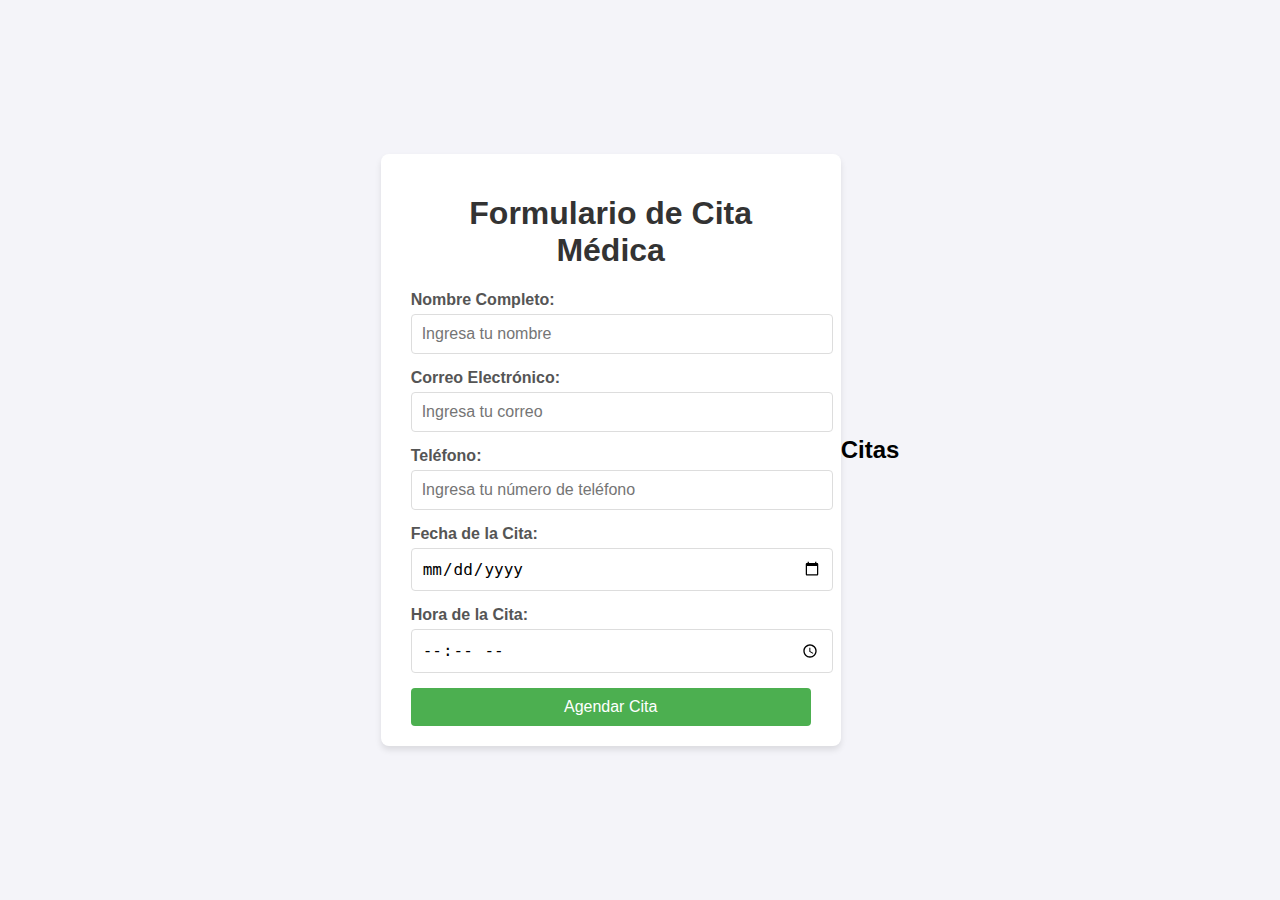
==== index.html @ b5e3e43d "Merge branch 'QA' into feature/CRUD" ====
<!DOCTYPE html>
<html lang="es">
<head>
  <meta charset="UTF-8">
  <meta name="viewport" content="width=device-width, initial-scale=1.0">
  <title>Formulario de Cita Médica</title>
  <link rel="stylesheet" href="style.css">
</head>
<body>
  <div class="form-container">
    <h1>Formulario de Cita Médica</h1>
    <form id="citaForm">
      <div class="form-group">
        <label for="nombre">Nombre Completo:</label>
        <input type="text" id="nombre" name="nombre" placeholder="Ingresa tu nombre" required>
      </div>
      <div class="form-group">
        <label for="correo">Correo Electrónico:</label>
        <input type="email" id="correo" name="correo" placeholder="Ingresa tu correo" required>
      </div>
      <div class="form-group">
        <label for="telefono">Teléfono:</label>
        <input type="tel" id="telefono" name="telefono" placeholder="Ingresa tu número de teléfono" required>
      </div>
      <div class="form-group">
        <label for="fecha">Fecha de la Cita:</label>
        <input type="date" id="fecha" name="fecha" required>
      </div>
      <div class="form-group">
        <label for="hora">Hora de la Cita:</label>
        <input type="time" id="hora" name="hora" required>
      </div>
      <button type="submit">Agendar Cita</button>
    </form>
  </div>

  
  <!-- Corrección-->
  <div id="lista">
    <h2>Citas</h2>
    <ul id="citas"></ul>
  </div>
  
  <script src="script.js"></script>
</body>
</html>
---- style.css ----
body {
    font-family: Arial, sans-serif;
    background-color: #f4f4f9;
    margin: 0;
    padding: 0;
    display: flex;
    justify-content: center;
    align-items: center;
    height: 100vh;
  }
  
  .form-container {
    background-color: #fff;
    padding: 20px 30px;
    border-radius: 8px;
    box-shadow: 0 4px 6px rgba(0, 0, 0, 0.1);
    width: 100%;
    max-width: 400px;
  }
  
  h1 {
    text-align: center;
    color: #333;
  }
  
  .form-group {
    margin-bottom: 15px;
  }
  
  label {
    display: block;
    font-weight: bold;
    margin-bottom: 5px;
    color: #555;
  }
  
  input {
    width: 100%;
    padding: 10px;
    font-size: 16px;
    border: 1px solid #ddd;
    border-radius: 4px;
  }
  
  button {
    width: 100%;
    padding: 10px;
    background-color: #4CAF50;
    color: white;
    border: none;
    border-radius: 4px;
    cursor: pointer;
    font-size: 16px;
  }
  
  button:hover {
    background-color: #45a049;
  }
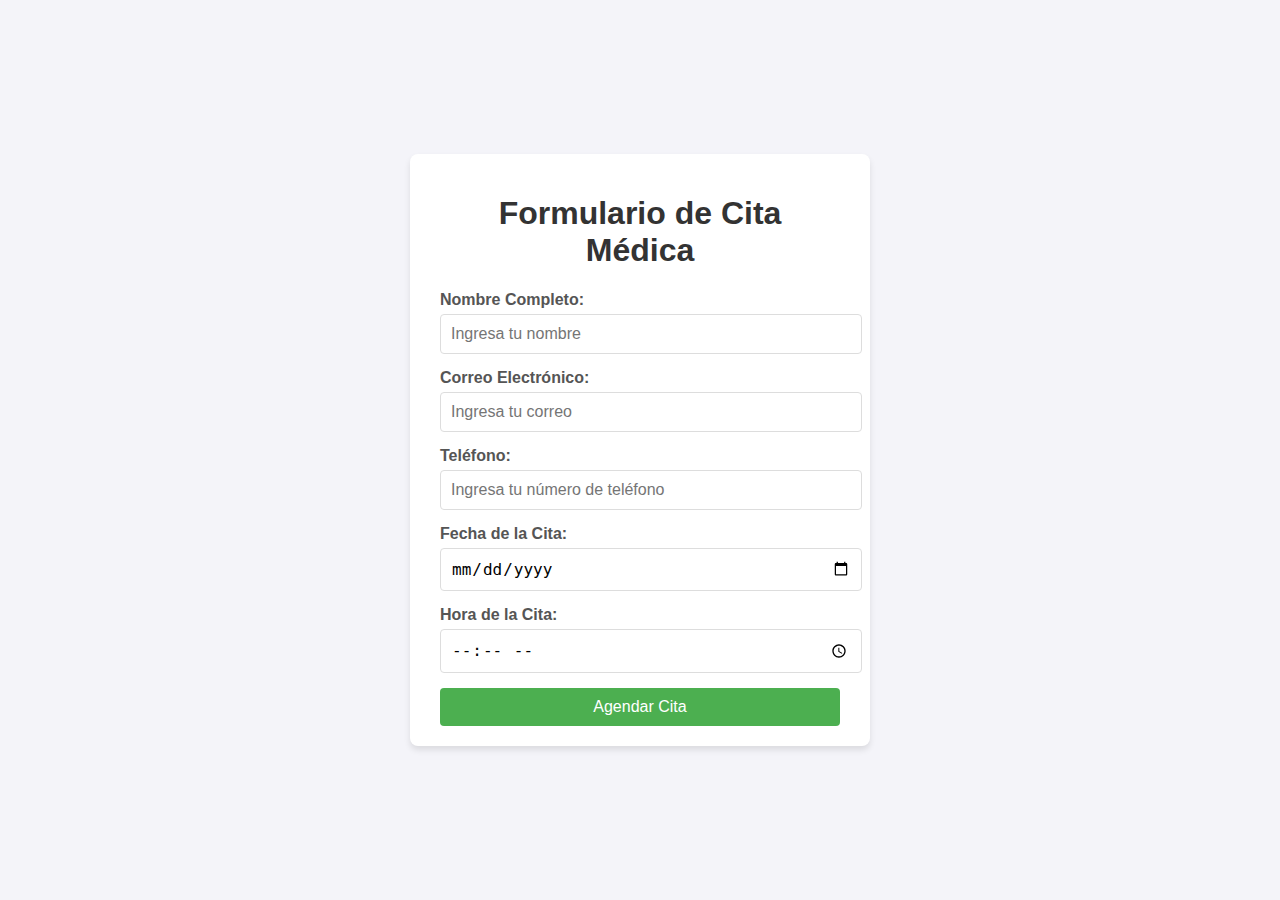
==== commit dba0559a: "Merge pull request de feature/estilo al main" ====
--- a/index.html
+++ b/index.html
@@ -33,15 +33,6 @@
       <button type="submit">Agendar Cita</button>
     </form>
   </div>
-
-  
-  <!-- Corrección-->
-  <div id="lista">
-    <h2>Citas</h2>
-    <ul id="citas"></ul>
-  </div>
-  
   <script src="script.js"></script>
 </body>
 </html>
-
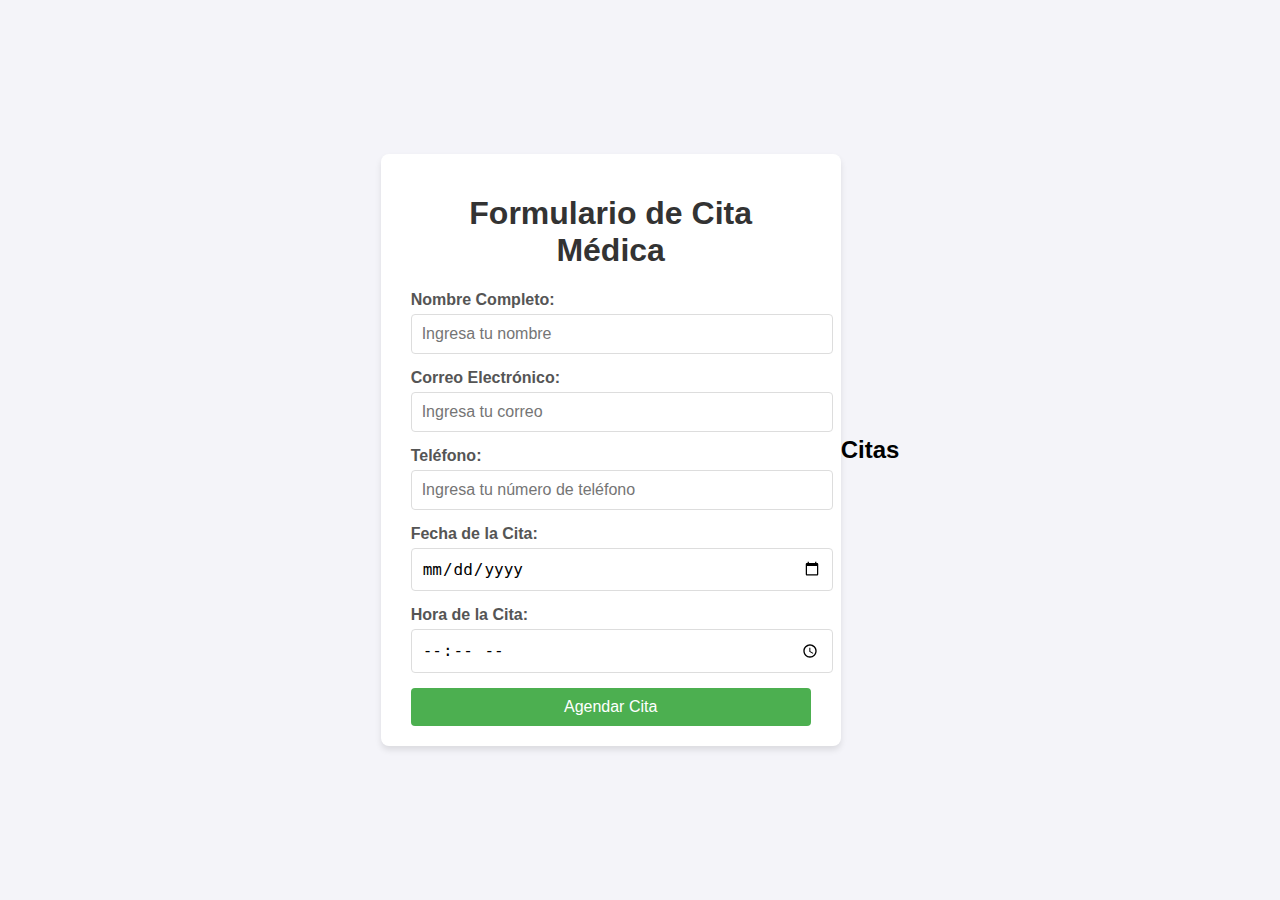
==== commit efb3d929: "Merge branch 'main' into feature/CRUD" ====
--- a/index.html
+++ b/index.html
@@ -33,6 +33,13 @@
       <button type="submit">Agendar Cita</button>
     </form>
   </div>
+  
+  <!-- Corrección-->
+  <div id="lista">
+    <h2>Citas</h2>
+    <ul id="citas"></ul>
+  </div>
+  
   <script src="script.js"></script>
 </body>
 </html>
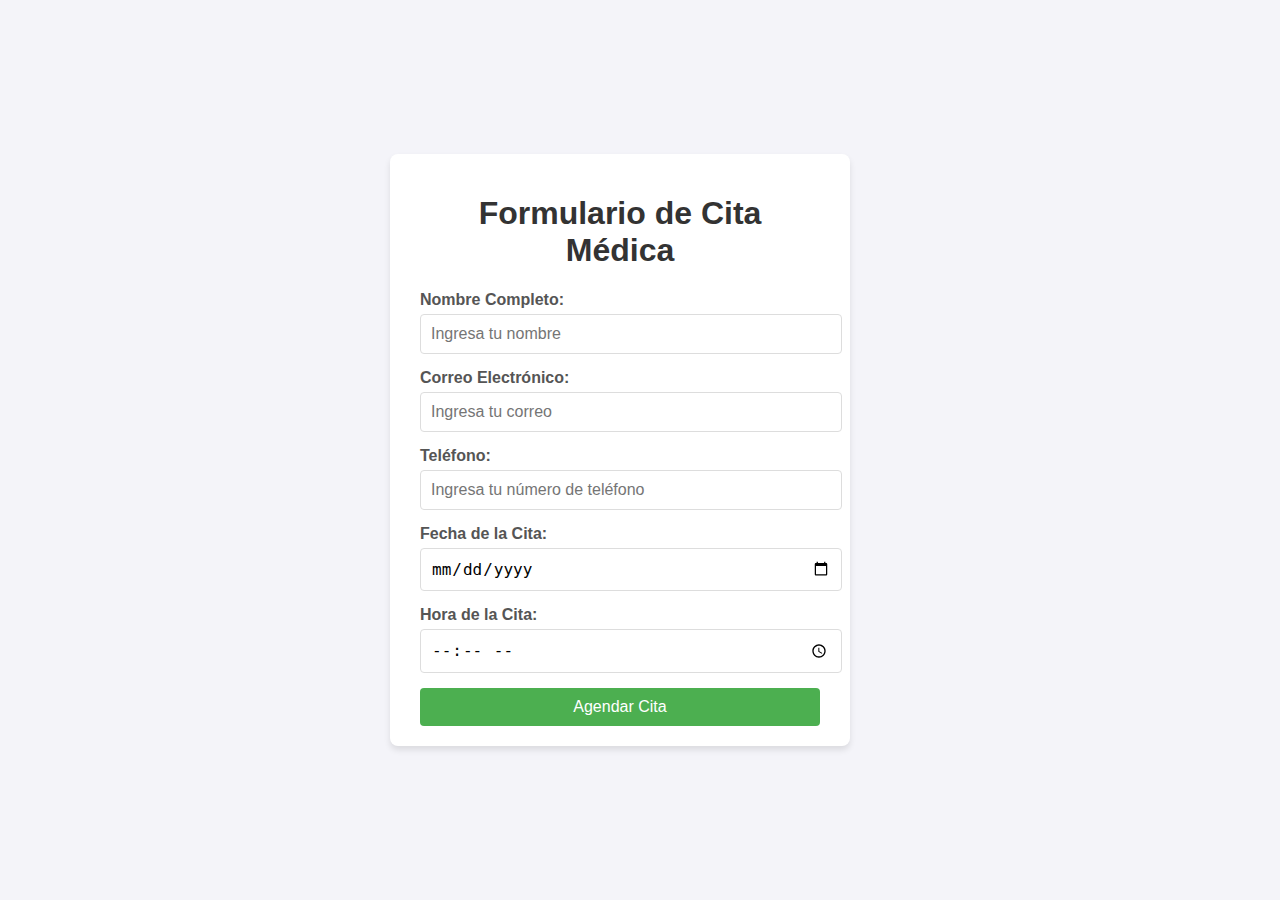
==== commit 23794cf6: "Agregacion del localstorage" ====
--- a/index.html
+++ b/index.html
@@ -36,7 +36,7 @@
   
   <!-- Corrección-->
   <div id="lista">
-    <h2>Citas</h2>
+   <!-- <h2>Citas</h2>-->
     <ul id="citas"></ul>
   </div>
   
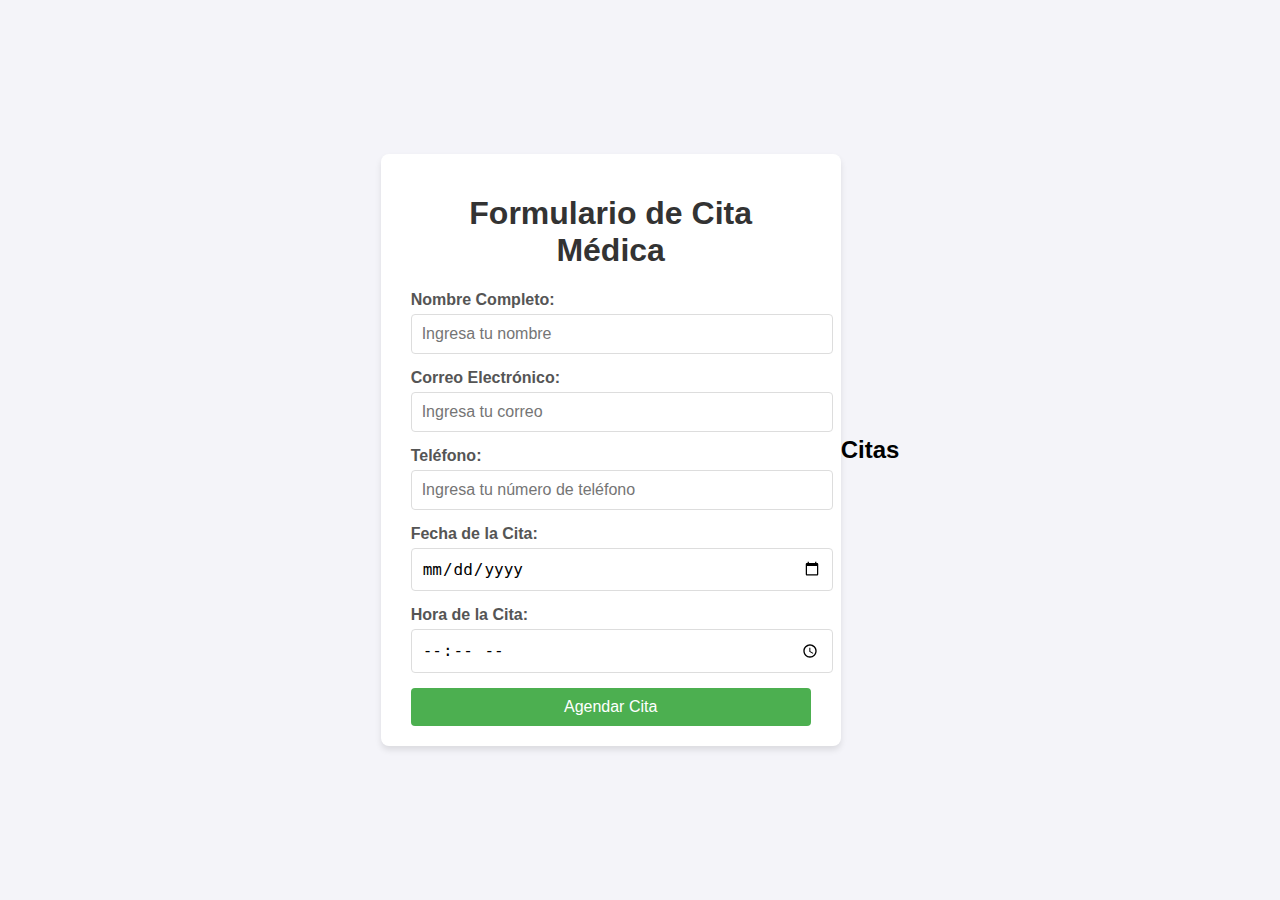
==== commit 0773a201: "correccion" ====
--- a/index.html
+++ b/index.html
@@ -36,7 +36,7 @@
   
   <!-- Corrección-->
   <div id="lista">
-   <!-- <h2>Citas</h2>-->
+   <h2>Citas</h2>
     <ul id="citas"></ul>
   </div>
   
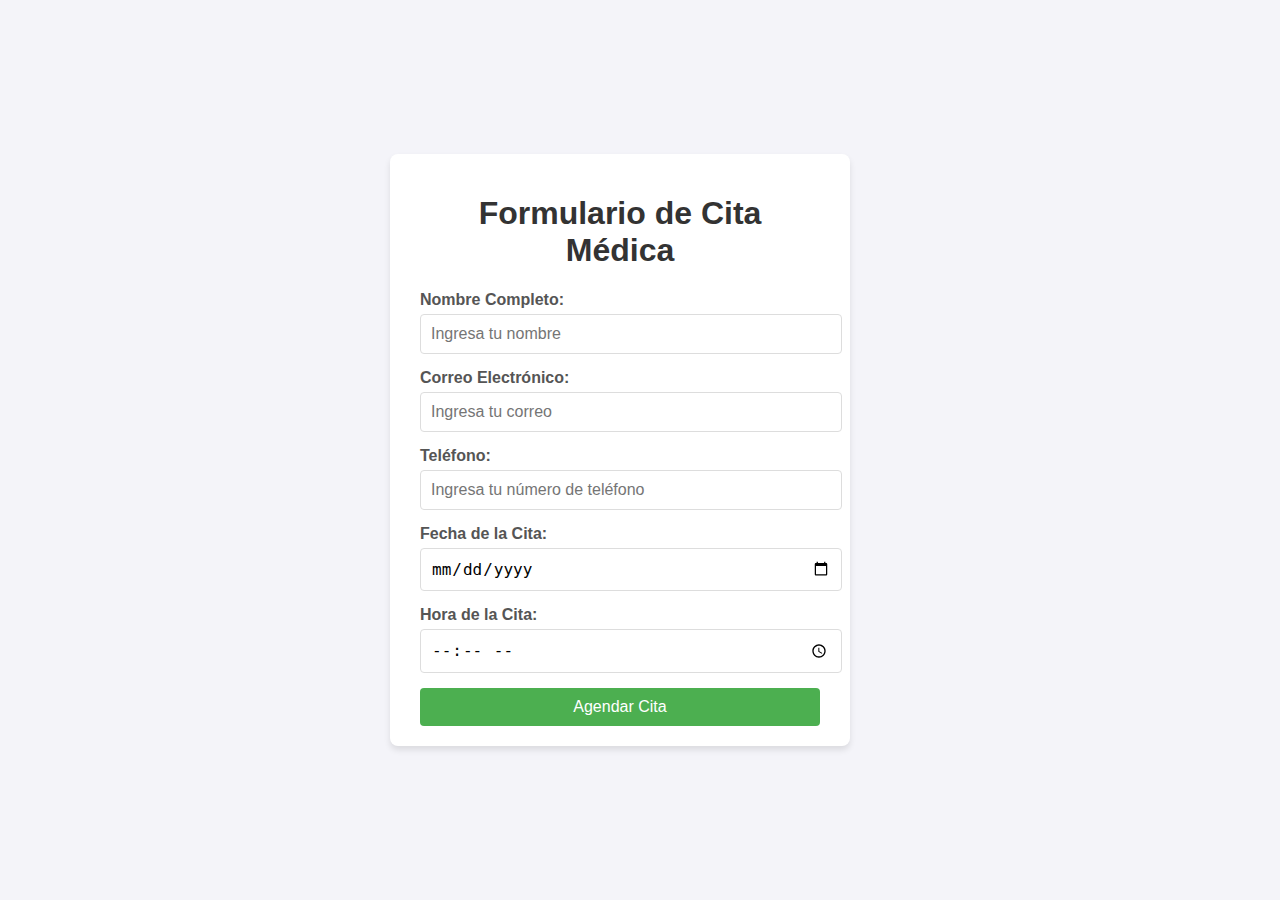
==== commit f08d4db0: "si" ====
--- a/index.html
+++ b/index.html
@@ -30,15 +30,19 @@
         <label for="hora">Hora de la Cita:</label>
         <input type="time" id="hora" name="hora" required>
       </div>
-      <button type="submit">Agendar Cita</button>
+      <div class="button-group">
+        <button type="submit">Agendar Cita</button>
+      </div>
     </form>
   </div>
   
   <!-- Corrección-->
   <div id="lista">
-   <h2>Citas</h2>
+   <!--<h2>Citas</h2>-->
     <ul id="citas"></ul>
   </div>
+
+  
   
   <script src="script.js"></script>
 </body>
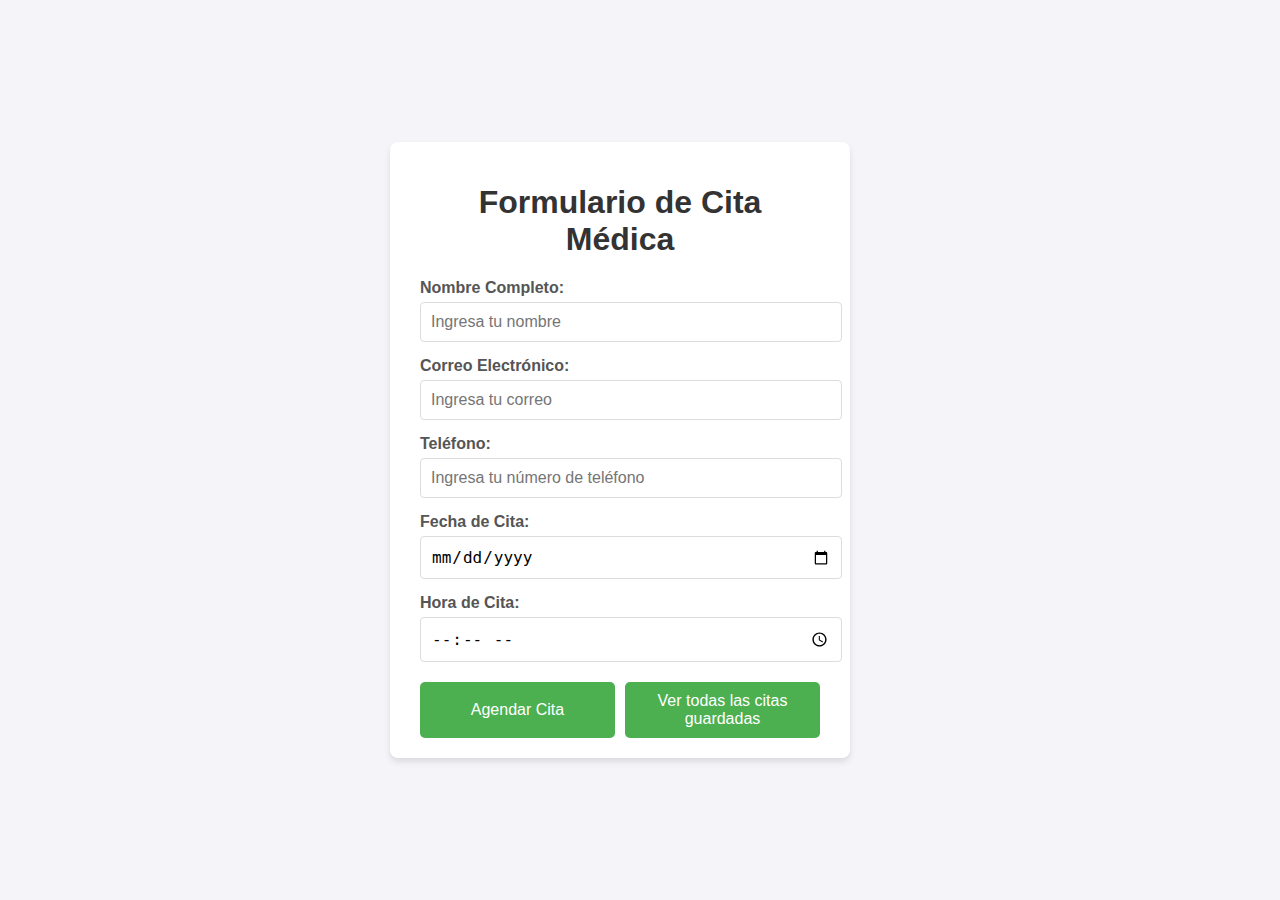
==== commit d58309da: "Ajustes extra" ====
--- a/index.html
+++ b/index.html
@@ -5,44 +5,58 @@
   <meta name="viewport" content="width=device-width, initial-scale=1.0">
   <title>Formulario de Cita Médica</title>
   <link rel="stylesheet" href="style.css">
+
+  <!--Formulario-->
 </head>
 <body>
   <div class="form-container">
     <h1>Formulario de Cita Médica</h1>
     <form id="citaForm">
+
+      <!--Nombre-->
       <div class="form-group">
         <label for="nombre">Nombre Completo:</label>
         <input type="text" id="nombre" name="nombre" placeholder="Ingresa tu nombre" required>
       </div>
+
+      <!--Correo-->
       <div class="form-group">
         <label for="correo">Correo Electrónico:</label>
         <input type="email" id="correo" name="correo" placeholder="Ingresa tu correo" required>
       </div>
+
+      <!--Telefono-->
       <div class="form-group">
         <label for="telefono">Teléfono:</label>
         <input type="tel" id="telefono" name="telefono" placeholder="Ingresa tu número de teléfono" required>
       </div>
+
+      <!--Fecha-->
       <div class="form-group">
-        <label for="fecha">Fecha de la Cita:</label>
+        <label for="fecha">Fecha de Cita:</label>
         <input type="date" id="fecha" name="fecha" required>
       </div>
+
+      <!--Hora-->
       <div class="form-group">
-        <label for="hora">Hora de la Cita:</label>
+        <label for="hora">Hora de Cita:</label>
         <input type="time" id="hora" name="hora" required>
       </div>
+
+      <!--Agenda-->
       <div class="button-group">
         <button type="submit">Agendar Cita</button>
+        <button type="button" onclick="window.location.href='citas.html'">Ver todas las citas guardadas</button>
       </div>
+
     </form>
   </div>
   
   <!-- Corrección-->
   <div id="lista">
-   <!--<h2>Citas</h2>-->
+   <!-- <h2>Citas</h2>-->
     <ul id="citas"></ul>
   </div>
-
-  
   
   <script src="script.js"></script>
 </body>
--- a/style.css
+++ b/style.css
@@ -56,4 +56,26 @@
   button:hover {
     background-color: #45a049;
   }
+
+  .button-group {
+    display: flex;
+    gap: 10px; 
+    margin-top: 20px; 
+  }
+  
+  .button-group button {
+    padding: 10px 20px;
+    font-size: 16px;
+    cursor: pointer;
+    border: none;
+    border-radius: 5px;
+    background-color: #4CAF50; /* Verde */
+    color: white;
+    transition: background-color 0.3s ease;
+  }
+  
+  .button-group button:hover {
+    background-color: #45a049;
+  }
+  
   